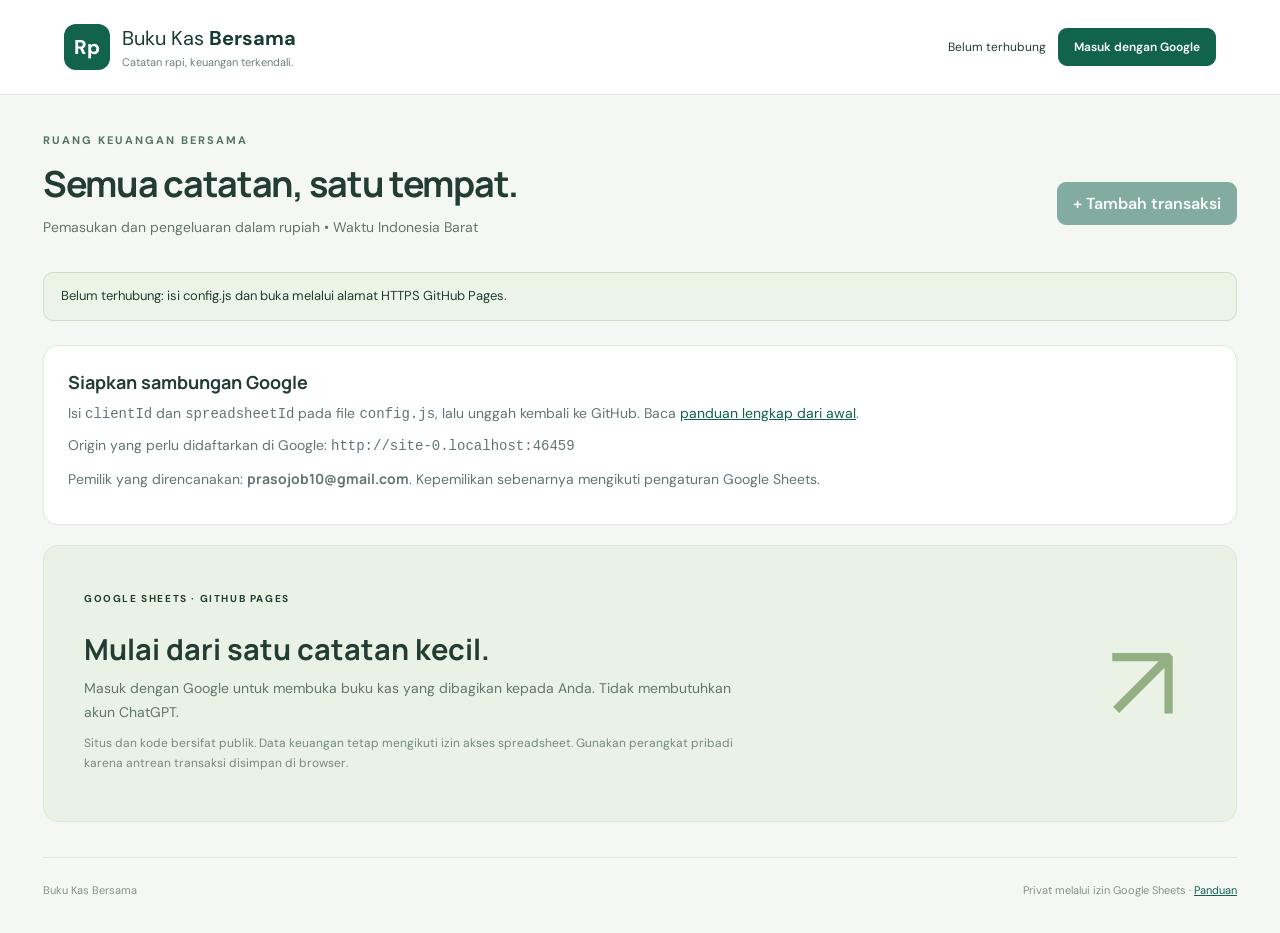
==== index.html @ 1e883a31 "Add files via upload" ====
<!doctype html>
<html lang="id"><head><meta charset="utf-8"><meta name="viewport" content="width=device-width,initial-scale=1"><meta name="theme-color" content="#12634c"><meta name="referrer" content="strict-origin-when-cross-origin"><title>Buku Kas Bersama</title><link rel="stylesheet" href="style.css"><script src="config.js" defer></script><script src="core.js" defer></script><script src="app.js" defer></script><script src="https://accounts.google.com/gsi/client" async defer></script></head>
<body><header><a class="brand" href="./"><span class="logo">Rp</span><span>Buku Kas <b>Bersama</b><small>Catatan rapi, keuangan terkendali.</small></span></a><div class="header-actions"><span id="account">Belum terhubung</span><button id="login" class="primary">Masuk dengan Google</button><button id="logout" hidden>Keluar</button></div></header>
<main><div class="eyebrow">RUANG KEUANGAN BERSAMA</div><div class="heading"><div><h1>Semua catatan, satu tempat.</h1><p>Pemasukan dan pengeluaran dalam rupiah • Waktu Indonesia Barat</p></div><button id="add" class="primary" disabled>+ Tambah transaksi</button></div>
<div id="status" class="notice" role="status" aria-live="polite">Memeriksa pengaturan…</div>
<section id="setup" class="panel" hidden><h2>Siapkan sambungan Google</h2><p>Isi <code>clientId</code> dan <code>spreadsheetId</code> pada file <code>config.js</code>, lalu unggah kembali ke GitHub. Baca <a href="PANDUAN.html">panduan lengkap dari awal</a>.</p><p>Origin yang perlu didaftarkan di Google: <code id="origin"></code></p><p>Pemilik yang direncanakan: <strong id="owner"></strong>. Kepemilikan sebenarnya mengikuti pengaturan Google Sheets.</p></section>
<section id="welcome" class="panel welcome"><div><span class="tag">GOOGLE SHEETS · GITHUB PAGES</span><h2>Mulai dari satu catatan kecil.</h2><p>Masuk dengan Google untuk membuka buku kas yang dibagikan kepada Anda. Tidak membutuhkan akun ChatGPT.</p><p class="muted">Situs dan kode bersifat publik. Data keuangan tetap mengikuti izin akses spreadsheet. Gunakan perangkat pribadi karena antrean transaksi disimpan di browser.</p></div><div class="welcome-icon" aria-hidden="true">↗</div></section>
<section id="workspace" hidden>
<div class="toolbar"><label>Bulan laporan<input id="month" type="month"></label><div class="buttons"><button id="refresh">↻ Perbarui & kirim antrean</button><a id="sheet" class="button" target="_blank" rel="noopener">Buka spreadsheet ↗</a><button id="export">Unduh CSV</button></div></div>
<div class="stats"><article class="balance"><span>Saldo akhir bulan</span><strong id="balance">Rp0</strong><small id="opening">Saldo awal Rp0</small></article><article><span>↗ Pemasukan bulan ini</span><strong id="income" class="green">Rp0</strong><small>Total semua kategori</small></article><article><span>↘ Pengeluaran bulan ini</span><strong id="expense" class="red">Rp0</strong><small>Total semua kategori</small></article></div>
<section id="queuePanel" class="panel" hidden><h2>Menunggu pengiriman <span id="queueCount"></span></h2><p>Antrean ini hanya berada di browser dan akun ini. Jangan hapus data browser sebelum terkirim. Jumlah di atas hanya menghitung transaksi yang diterima spreadsheet.</p><div id="queue"></div></section>
<section class="panel"><div class="section-head"><div><h2>Riwayat transaksi</h2><p id="count">Belum ada transaksi</p></div><div class="filters"><label class="sr-only" for="search">Cari transaksi</label><input id="search" type="search" placeholder="Cari kategori atau catatan…"><label class="sr-only" for="typeFilter">Jenis transaksi</label><select id="typeFilter"><option value="all">Semua jenis</option><option value="income">Pemasukan</option><option value="expense">Pengeluaran</option></select></div></div><div class="table-wrap"><table><thead><tr><th>Tanggal</th><th>Transaksi</th><th>Pencatat</th><th class="number">Nominal</th><th>Aksi</th></tr></thead><tbody id="rows"></tbody></table></div><div id="empty" class="empty" hidden>Belum ada transaksi untuk filter ini.<br>Tambahkan pemasukan atau pengeluaran pertama Anda.</div></section>
<details class="panel"><summary>Tentang akses, penyimpanan, dan anggota</summary><p>Untuk menambah anggota: buka spreadsheet → Bagikan → masukkan Gmail anggota → pilih Editor. Selama aplikasi berstatus Testing, tambahkan Gmail yang sama di Google Auth Platform → Audience → Test users.</p><p>Aplikasi memakai izin Google Sheets untuk membaca dan menulis spreadsheet yang dikonfigurasi. Izin OAuth Sheets mencakup spreadsheet yang dapat diakses akun Anda; aplikasi ini hanya mengirim permintaan ke ID dalam config.js. Token akses hanya disimpan di memori selama halaman terbuka.</p><p>Perubahan tersimpan sebagai riwayat pada tab “Buku Kas”. Edit dan hapus melalui web; jangan mengubah, menyortir, atau menghapus baris riwayat secara manual. Gunakan CSV dari web untuk daftar transaksi yang berlaku. Cache dan antrean disimpan pada perangkat ini per akun dan spreadsheet.</p><button id="clearLocal">Hapus salinan lokal akun ini</button> <a href="PANDUAN.html" target="_blank" rel="noopener">Panduan lengkap</a></details>
</section>
<footer><span>Buku Kas Bersama</span><span>Privat melalui izin Google Sheets · <a href="PANDUAN.html">Panduan</a></span></footer></main>
<dialog id="editor"><form id="form"><div class="section-head"><h2 id="formTitle">Tambah transaksi</h2><button type="button" id="close" aria-label="Tutup">✕</button></div><input id="editId" type="hidden"><input id="editVersion" type="hidden"><div class="form-grid"><label>Tanggal<input id="date" type="date" required></label><label>Jenis<select id="type"><option value="expense">Pengeluaran</option><option value="income">Pemasukan</option></select></label></div><label>Nominal rupiah<input id="amount" type="number" min="1" max="1000000000000" step="1" inputmode="numeric" placeholder="Contoh: 25000" required></label><label>Kategori<input id="category" list="categories" maxlength="60" required placeholder="Contoh: Makanan"><datalist id="categories"><option value="Gaji"><option value="Penjualan"><option value="Freelance"><option value="Makanan"><option value="Belanja"><option value="Transportasi"><option value="Tagihan"><option value="Kesehatan"><option value="Pendidikan"><option value="Operasional"><option value="Lainnya"></datalist></label><label>Catatan<textarea id="note" maxlength="300" rows="3" placeholder="Keterangan transaksi (opsional)"></textarea></label><p id="formError" class="red" role="alert"></p><button type="submit" class="primary wide">Simpan transaksi</button><p class="muted">Jika belum terkirim, transaksi masuk antrean lokal. Setelah koneksi pulih, tekan Perbarui & kirim antrean.</p></form></dialog>
</body></html>
---- style.css ----
@import url('https://fonts.googleapis.com/css2?family=DM+Sans:wght@400;500;600;700&family=Manrope:wght@400;500;600;700;800&display=swap');
:root{font-family:'DM Sans',sans-serif;color:#233d35;background:#f5f7f4;font-synthesis:none;--green:#12634c;--line:#dfe7df}*{box-sizing:border-box}body{margin:0}button,input,select,textarea{font:inherit}button,.button{border:1px solid #cedbd1;background:white;border-radius:9px;padding:10px 15px;color:#234c3c;font-weight:600;cursor:pointer;text-decoration:none;display:inline-block}button:hover,.button:hover{background:#edf4ec}button:disabled{cursor:not-allowed;opacity:.5}.primary{background:var(--green);border-color:var(--green);color:white}.primary:hover{background:#0c4d3a}a{color:var(--green)}header{padding:24px 5%;display:flex;justify-content:space-between;gap:20px;align-items:center;background:#fff;border-bottom:1px solid var(--line)}.brand{display:flex;align-items:center;gap:12px;text-decoration:none;color:#173d30;font-size:20px}.brand small{display:block;font-size:11px;margin-top:4px;color:#6d8077}.logo{background:#12634c;color:white;border-radius:12px;display:grid;place-items:center;width:46px;height:46px;font-size:20px;font-weight:800}.header-actions{display:flex;gap:12px;align-items:center;font-size:12px;flex-wrap:wrap}main{max-width:1250px;margin:auto;padding:38px 28px}.eyebrow{letter-spacing:2px;font-size:11px;font-weight:700;color:#557466}.heading{display:flex;align-items:center;justify-content:space-between;gap:24px;margin:12px 0 24px}h1,h2,strong{font-family:Manrope,sans-serif}h1{font-size:clamp(26px,4vw,36px);margin:0;letter-spacing:-1.3px}h2{font-size:18px;margin:0 0 8px}p{font-size:14px;line-height:1.7;margin:8px 0;color:#61776c}.notice{padding:13px 17px;border:1px solid #cddfc9;background:#ecf4e8;border-radius:10px;font-size:13px;line-height:1.6;margin-bottom:24px;overflow-wrap:anywhere}.notice.error{background:#fff0ec;border-color:#efc5b9;color:#983e2d}.panel{border:1px solid var(--line);background:white;border-radius:15px;padding:24px;margin:20px 0;box-shadow:0 2px 4px #16352103}.welcome{display:flex;align-items:center;justify-content:space-between;padding:40px;min-height:250px;background:#eaf1e5}.welcome>div:first-child{max-width:650px}.welcome h2{font-size:29px;margin-top:22px}.tag{font-size:10px;letter-spacing:1.6px;font-weight:bold}.welcome-icon{font-size:110px;color:#94af84;padding:20px}.toolbar,.buttons{display:flex;gap:10px;align-items:end;justify-content:space-between;flex-wrap:wrap}label{display:block;font-size:12px;font-weight:600;margin-bottom:12px}input,select,textarea{border:1px solid #cfdcd1;border-radius:8px;padding:11px 12px;background:white;color:#243f33;max-width:100%}label input,label select,label textarea{display:block;width:100%;margin-top:7px}input:focus,select:focus,textarea:focus,button:focus-visible{outline:2px solid #63a480;outline-offset:2px}.stats{display:grid;grid-template-columns:1.25fr 1fr 1fr;gap:18px;margin-top:18px}.stats article{background:white;border:1px solid var(--line);border-radius:15px;padding:25px}.stats span,.stats small{display:block;font-size:12px}.stats strong{display:block;font-size:clamp(22px,3vw,32px);margin:16px 0;overflow-wrap:anywhere}.stats small{opacity:.65}.stats .balance{background:#164f3e;color:white}.green{color:#1a7750}.red{color:#b74b3d}.section-head{display:flex;justify-content:space-between;align-items:center;gap:12px}.section-head p{font-size:12px}.filters{display:flex;gap:10px}.table-wrap{overflow-x:auto;margin-top:20px}table{width:100%;border-collapse:collapse;text-align:left;font-size:13px}th{color:#839589;font-size:10px;text-transform:uppercase;letter-spacing:1px;padding:14px 12px;border-bottom:1px solid var(--line)}td{padding:16px 12px;border-bottom:1px solid #edf0ea;max-width:280px;overflow-wrap:anywhere}td small{display:block;color:#8b998f;font-size:11px;margin-top:5px}.number{text-align:right;white-space:nowrap}td button{font-size:11px;padding:6px 8px;margin:2px}.empty{text-align:center;color:#839387;line-height:1.8;padding:50px 12px;font-size:14px}.muted{color:#778a7e;font-size:12px}summary{cursor:pointer;font-size:14px;font-weight:600}footer{display:flex;justify-content:space-between;gap:15px;color:#829487;font-size:11px;border-top:1px solid var(--line);padding-top:25px;margin-top:35px}dialog{border:1px solid var(--line);border-radius:16px;padding:28px;width:min(500px,calc(100% - 24px));max-height:94vh;color:#233d35}dialog::backdrop{background:#14342977;backdrop-filter:blur(3px)}.form-grid{display:grid;grid-template-columns:1fr 1fr;gap:15px}.wide{width:100%}.queue-item{display:flex;align-items:center;justify-content:space-between;gap:16px;border-top:1px solid var(--line);padding:12px 0;font-size:13px}.queue-item small{display:block;margin-top:5px;color:#916044}.sr-only{position:absolute;width:1px;height:1px;overflow:hidden;clip:rect(0,0,0,0)}[hidden]{display:none!important}code{overflow-wrap:anywhere}@media(max-width:700px){header{align-items:start;padding:18px;flex-direction:column}.header-actions{width:100%;justify-content:space-between}main{padding:26px 16px}.heading{align-items:start;flex-direction:column}.stats{grid-template-columns:1fr;gap:10px}.stats article{padding:20px}.stats strong{margin:10px 0}.section-head{align-items:start;flex-direction:column}.filters{width:100%;flex-wrap:wrap}.filters input{flex:1;min-width:160px}.panel{padding:18px}.welcome{padding:25px}.welcome-icon{display:none}.buttons{justify-content:start}.buttons button,.buttons a{font-size:12px}footer{flex-direction:column}td,th{padding-left:8px;padding-right:8px}.queue-item{align-items:start;flex-direction:column}}

@media(max-width:700px){.table-wrap{overflow:visible}table,tbody{display:block}thead{display:none}tbody tr{display:grid;grid-template-columns:minmax(0,1fr) auto;border-bottom:1px solid var(--line);padding:15px 0}td{display:block;border:0;max-width:none;padding:5px 0}td:first-child{grid-column:1;font-size:11px;white-space:nowrap;color:#7d8b80}td:nth-child(2){grid-column:1 / -1;grid-row:2;font-size:15px}td:nth-child(2) small{font-size:12px}td:nth-child(3){grid-column:1 / -1;grid-row:3;font-size:11px;color:#7d8b80}td:nth-child(4){grid-column:2;grid-row:1;font-weight:700}td:nth-child(5){grid-column:1 / -1;grid-row:4}td button{padding:9px 15px;margin:5px 8px 0 0}}
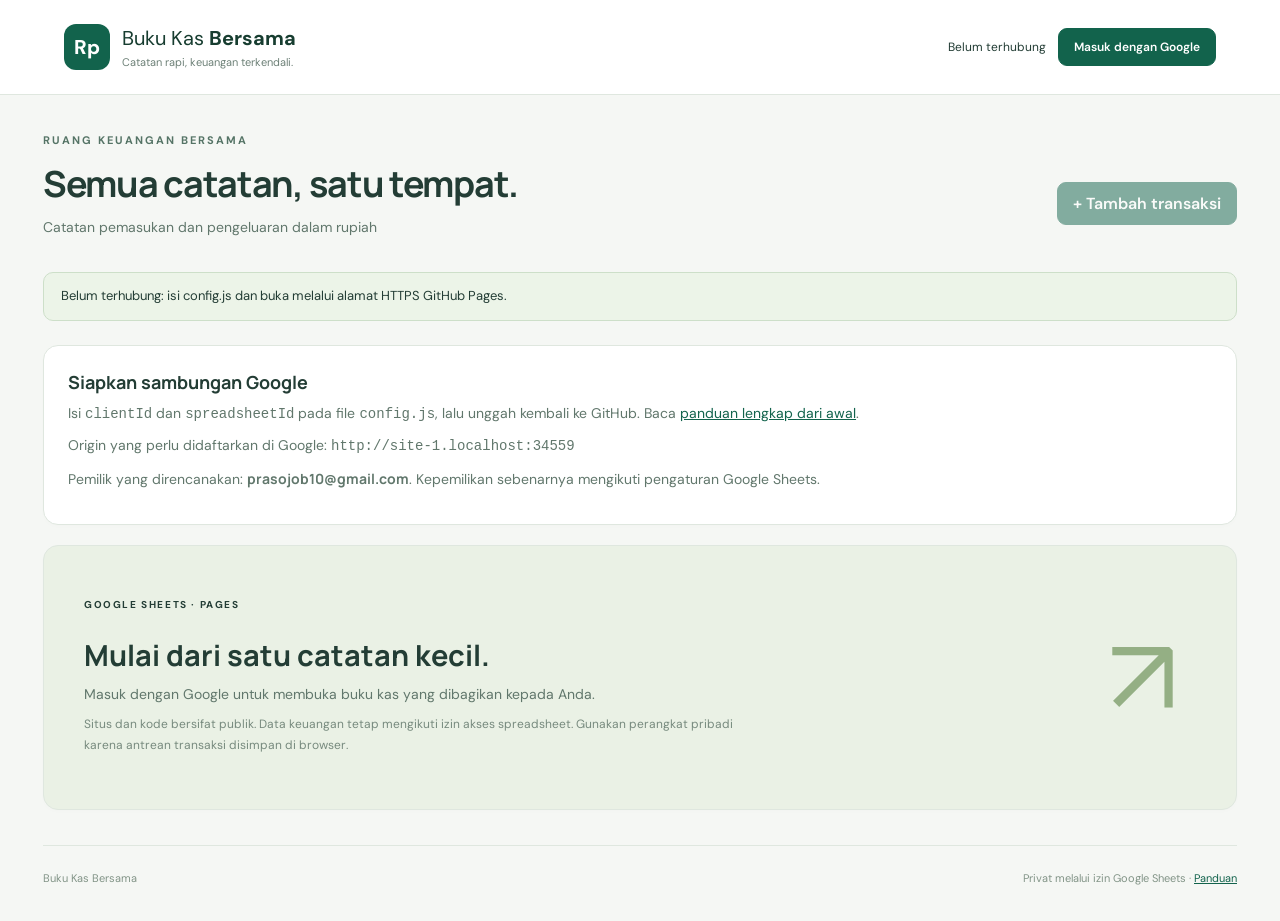
==== commit f60fbe99: "Update index.html" ====
--- a/index.html
+++ b/index.html
@@ -1,10 +1,10 @@
 <!doctype html>
 <html lang="id"><head><meta charset="utf-8"><meta name="viewport" content="width=device-width,initial-scale=1"><meta name="theme-color" content="#12634c"><meta name="referrer" content="strict-origin-when-cross-origin"><title>Buku Kas Bersama</title><link rel="stylesheet" href="style.css"><script src="config.js" defer></script><script src="core.js" defer></script><script src="app.js" defer></script><script src="https://accounts.google.com/gsi/client" async defer></script></head>
 <body><header><a class="brand" href="./"><span class="logo">Rp</span><span>Buku Kas <b>Bersama</b><small>Catatan rapi, keuangan terkendali.</small></span></a><div class="header-actions"><span id="account">Belum terhubung</span><button id="login" class="primary">Masuk dengan Google</button><button id="logout" hidden>Keluar</button></div></header>
-<main><div class="eyebrow">RUANG KEUANGAN BERSAMA</div><div class="heading"><div><h1>Semua catatan, satu tempat.</h1><p>Pemasukan dan pengeluaran dalam rupiah • Waktu Indonesia Barat</p></div><button id="add" class="primary" disabled>+ Tambah transaksi</button></div>
+<main><div class="eyebrow">RUANG KEUANGAN BERSAMA</div><div class="heading"><div><h1>Semua catatan, satu tempat.</h1><p>Catatan pemasukan dan pengeluaran dalam rupiah</p></div><button id="add" class="primary" disabled>+ Tambah transaksi</button></div>
 <div id="status" class="notice" role="status" aria-live="polite">Memeriksa pengaturan…</div>
 <section id="setup" class="panel" hidden><h2>Siapkan sambungan Google</h2><p>Isi <code>clientId</code> dan <code>spreadsheetId</code> pada file <code>config.js</code>, lalu unggah kembali ke GitHub. Baca <a href="PANDUAN.html">panduan lengkap dari awal</a>.</p><p>Origin yang perlu didaftarkan di Google: <code id="origin"></code></p><p>Pemilik yang direncanakan: <strong id="owner"></strong>. Kepemilikan sebenarnya mengikuti pengaturan Google Sheets.</p></section>
-<section id="welcome" class="panel welcome"><div><span class="tag">GOOGLE SHEETS · GITHUB PAGES</span><h2>Mulai dari satu catatan kecil.</h2><p>Masuk dengan Google untuk membuka buku kas yang dibagikan kepada Anda. Tidak membutuhkan akun ChatGPT.</p><p class="muted">Situs dan kode bersifat publik. Data keuangan tetap mengikuti izin akses spreadsheet. Gunakan perangkat pribadi karena antrean transaksi disimpan di browser.</p></div><div class="welcome-icon" aria-hidden="true">↗</div></section>
+<section id="welcome" class="panel welcome"><div><span class="tag">GOOGLE SHEETS · PAGES</span><h2>Mulai dari satu catatan kecil.</h2><p>Masuk dengan Google untuk membuka buku kas yang dibagikan kepada Anda.</p><p class="muted">Situs dan kode bersifat publik. Data keuangan tetap mengikuti izin akses spreadsheet. Gunakan perangkat pribadi karena antrean transaksi disimpan di browser.</p></div><div class="welcome-icon" aria-hidden="true">↗</div></section>
 <section id="workspace" hidden>
 <div class="toolbar"><label>Bulan laporan<input id="month" type="month"></label><div class="buttons"><button id="refresh">↻ Perbarui & kirim antrean</button><a id="sheet" class="button" target="_blank" rel="noopener">Buka spreadsheet ↗</a><button id="export">Unduh CSV</button></div></div>
 <div class="stats"><article class="balance"><span>Saldo akhir bulan</span><strong id="balance">Rp0</strong><small id="opening">Saldo awal Rp0</small></article><article><span>↗ Pemasukan bulan ini</span><strong id="income" class="green">Rp0</strong><small>Total semua kategori</small></article><article><span>↘ Pengeluaran bulan ini</span><strong id="expense" class="red">Rp0</strong><small>Total semua kategori</small></article></div>
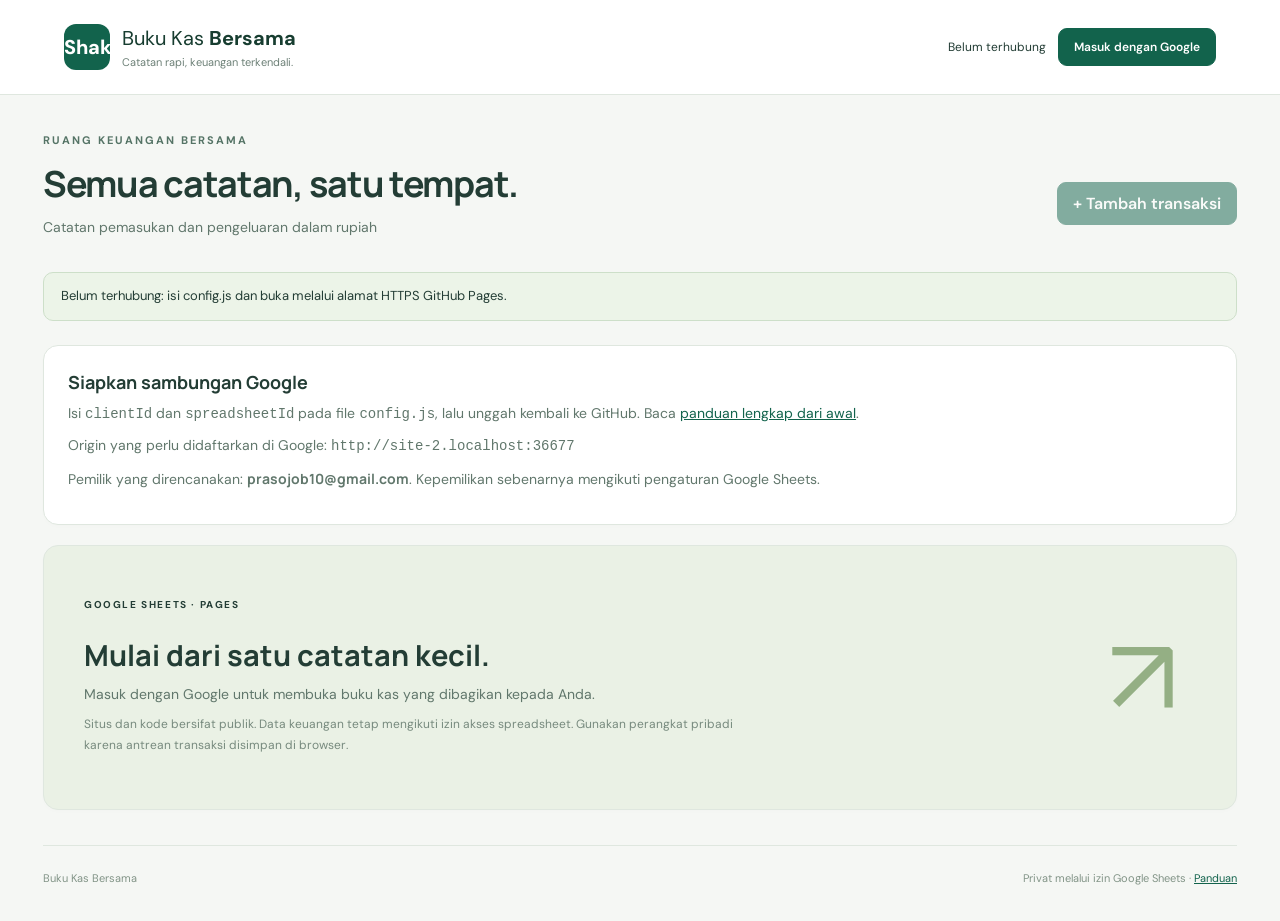
==== commit 30b2f3fd: "Update index.html" ====
--- a/index.html
+++ b/index.html
@@ -1,6 +1,6 @@
 <!doctype html>
 <html lang="id"><head><meta charset="utf-8"><meta name="viewport" content="width=device-width,initial-scale=1"><meta name="theme-color" content="#12634c"><meta name="referrer" content="strict-origin-when-cross-origin"><title>Buku Kas Bersama</title><link rel="stylesheet" href="style.css"><script src="config.js" defer></script><script src="core.js" defer></script><script src="app.js" defer></script><script src="https://accounts.google.com/gsi/client" async defer></script></head>
-<body><header><a class="brand" href="./"><span class="logo">Rp</span><span>Buku Kas <b>Bersama</b><small>Catatan rapi, keuangan terkendali.</small></span></a><div class="header-actions"><span id="account">Belum terhubung</span><button id="login" class="primary">Masuk dengan Google</button><button id="logout" hidden>Keluar</button></div></header>
+<body><header><a class="brand" href="./"><span class="logo">Shaka</span><span>Buku Kas <b>Bersama</b><small>Catatan rapi, keuangan terkendali.</small></span></a><div class="header-actions"><span id="account">Belum terhubung</span><button id="login" class="primary">Masuk dengan Google</button><button id="logout" hidden>Keluar</button></div></header>
 <main><div class="eyebrow">RUANG KEUANGAN BERSAMA</div><div class="heading"><div><h1>Semua catatan, satu tempat.</h1><p>Catatan pemasukan dan pengeluaran dalam rupiah</p></div><button id="add" class="primary" disabled>+ Tambah transaksi</button></div>
 <div id="status" class="notice" role="status" aria-live="polite">Memeriksa pengaturan…</div>
 <section id="setup" class="panel" hidden><h2>Siapkan sambungan Google</h2><p>Isi <code>clientId</code> dan <code>spreadsheetId</code> pada file <code>config.js</code>, lalu unggah kembali ke GitHub. Baca <a href="PANDUAN.html">panduan lengkap dari awal</a>.</p><p>Origin yang perlu didaftarkan di Google: <code id="origin"></code></p><p>Pemilik yang direncanakan: <strong id="owner"></strong>. Kepemilikan sebenarnya mengikuti pengaturan Google Sheets.</p></section>
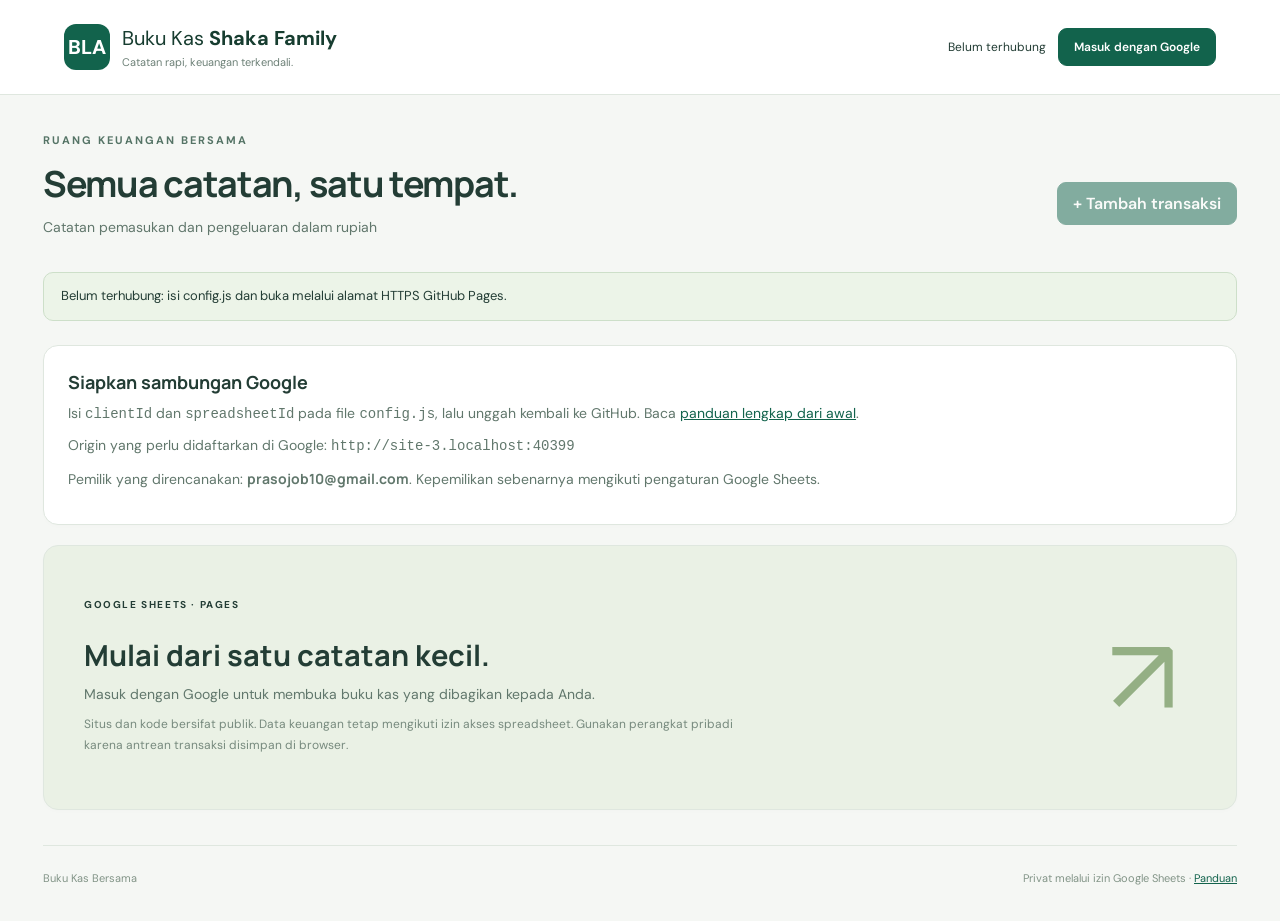
==== commit 099e3f7d: "Update index.html" ====
--- a/index.html
+++ b/index.html
@@ -1,6 +1,6 @@
 <!doctype html>
 <html lang="id"><head><meta charset="utf-8"><meta name="viewport" content="width=device-width,initial-scale=1"><meta name="theme-color" content="#12634c"><meta name="referrer" content="strict-origin-when-cross-origin"><title>Buku Kas Bersama</title><link rel="stylesheet" href="style.css"><script src="config.js" defer></script><script src="core.js" defer></script><script src="app.js" defer></script><script src="https://accounts.google.com/gsi/client" async defer></script></head>
-<body><header><a class="brand" href="./"><span class="logo">Shaka</span><span>Buku Kas <b>Bersama</b><small>Catatan rapi, keuangan terkendali.</small></span></a><div class="header-actions"><span id="account">Belum terhubung</span><button id="login" class="primary">Masuk dengan Google</button><button id="logout" hidden>Keluar</button></div></header>
+<body><header><a class="brand" href="./"><span class="logo">BLA</span><span>Buku Kas <b>Shaka Family</b><small>Catatan rapi, keuangan terkendali.</small></span></a><div class="header-actions"><span id="account">Belum terhubung</span><button id="login" class="primary">Masuk dengan Google</button><button id="logout" hidden>Keluar</button></div></header>
 <main><div class="eyebrow">RUANG KEUANGAN BERSAMA</div><div class="heading"><div><h1>Semua catatan, satu tempat.</h1><p>Catatan pemasukan dan pengeluaran dalam rupiah</p></div><button id="add" class="primary" disabled>+ Tambah transaksi</button></div>
 <div id="status" class="notice" role="status" aria-live="polite">Memeriksa pengaturan…</div>
 <section id="setup" class="panel" hidden><h2>Siapkan sambungan Google</h2><p>Isi <code>clientId</code> dan <code>spreadsheetId</code> pada file <code>config.js</code>, lalu unggah kembali ke GitHub. Baca <a href="PANDUAN.html">panduan lengkap dari awal</a>.</p><p>Origin yang perlu didaftarkan di Google: <code id="origin"></code></p><p>Pemilik yang direncanakan: <strong id="owner"></strong>. Kepemilikan sebenarnya mengikuti pengaturan Google Sheets.</p></section>
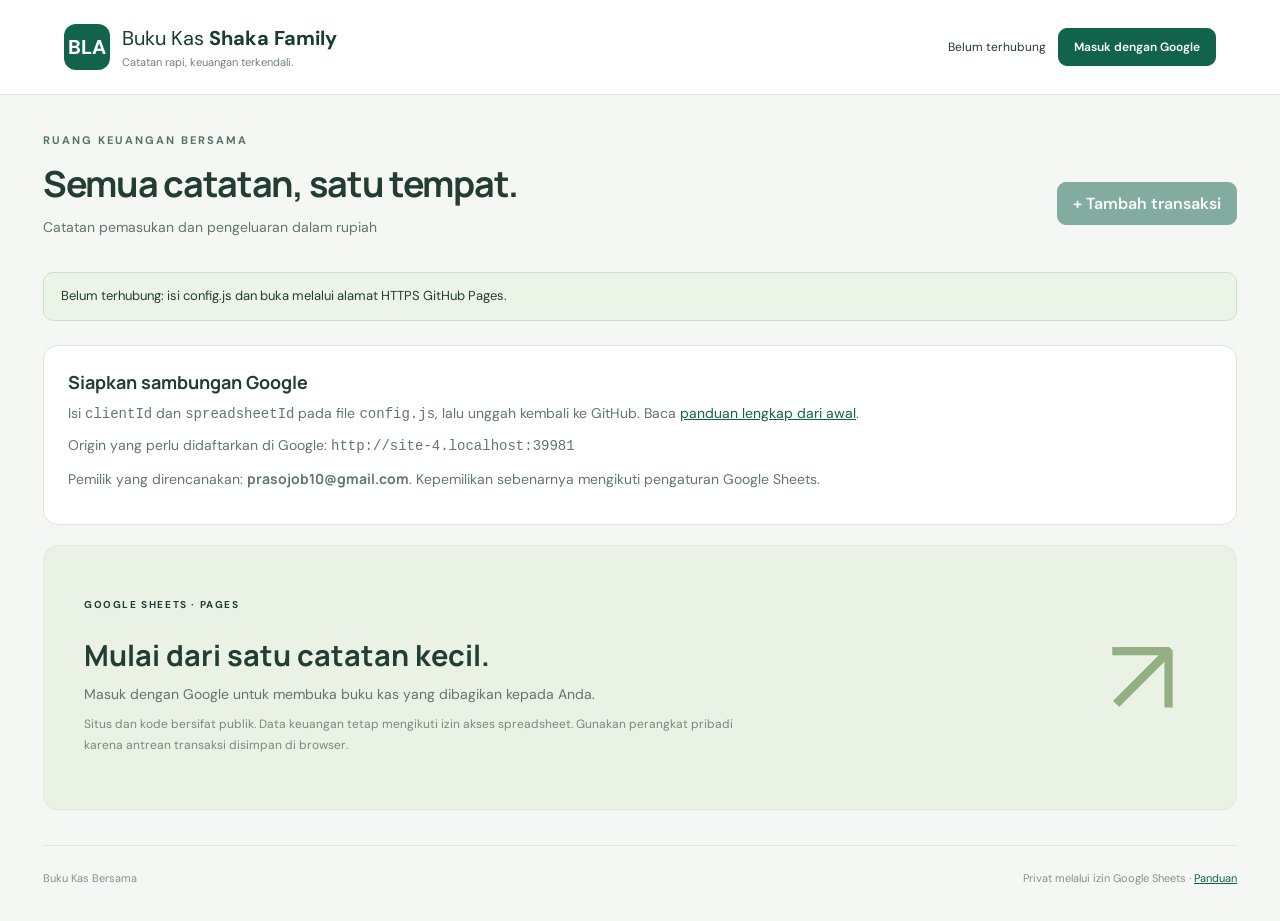
==== commit f5c9f27c: "Update index.html" ====
--- a/index.html
+++ b/index.html
@@ -1,5 +1,5 @@
 <!doctype html>
-<html lang="id"><head><meta charset="utf-8"><meta name="viewport" content="width=device-width,initial-scale=1"><meta name="theme-color" content="#12634c"><meta name="referrer" content="strict-origin-when-cross-origin"><title>Buku Kas Bersama</title><link rel="stylesheet" href="style.css"><script src="config.js" defer></script><script src="core.js" defer></script><script src="app.js" defer></script><script src="https://accounts.google.com/gsi/client" async defer></script></head>
+<html lang="id"><head><meta charset="utf-8"><meta name="viewport" content="width=device-width,initial-scale=1"><meta name="theme-color" content="#12634c"><meta name="referrer" content="strict-origin-when-cross-origin"><title>Arshaka</title><link rel="stylesheet" href="style.css"><script src="config.js" defer></script><script src="core.js" defer></script><script src="app.js" defer></script><script src="https://accounts.google.com/gsi/client" async defer></script></head>
 <body><header><a class="brand" href="./"><span class="logo">BLA</span><span>Buku Kas <b>Shaka Family</b><small>Catatan rapi, keuangan terkendali.</small></span></a><div class="header-actions"><span id="account">Belum terhubung</span><button id="login" class="primary">Masuk dengan Google</button><button id="logout" hidden>Keluar</button></div></header>
 <main><div class="eyebrow">RUANG KEUANGAN BERSAMA</div><div class="heading"><div><h1>Semua catatan, satu tempat.</h1><p>Catatan pemasukan dan pengeluaran dalam rupiah</p></div><button id="add" class="primary" disabled>+ Tambah transaksi</button></div>
 <div id="status" class="notice" role="status" aria-live="polite">Memeriksa pengaturan…</div>
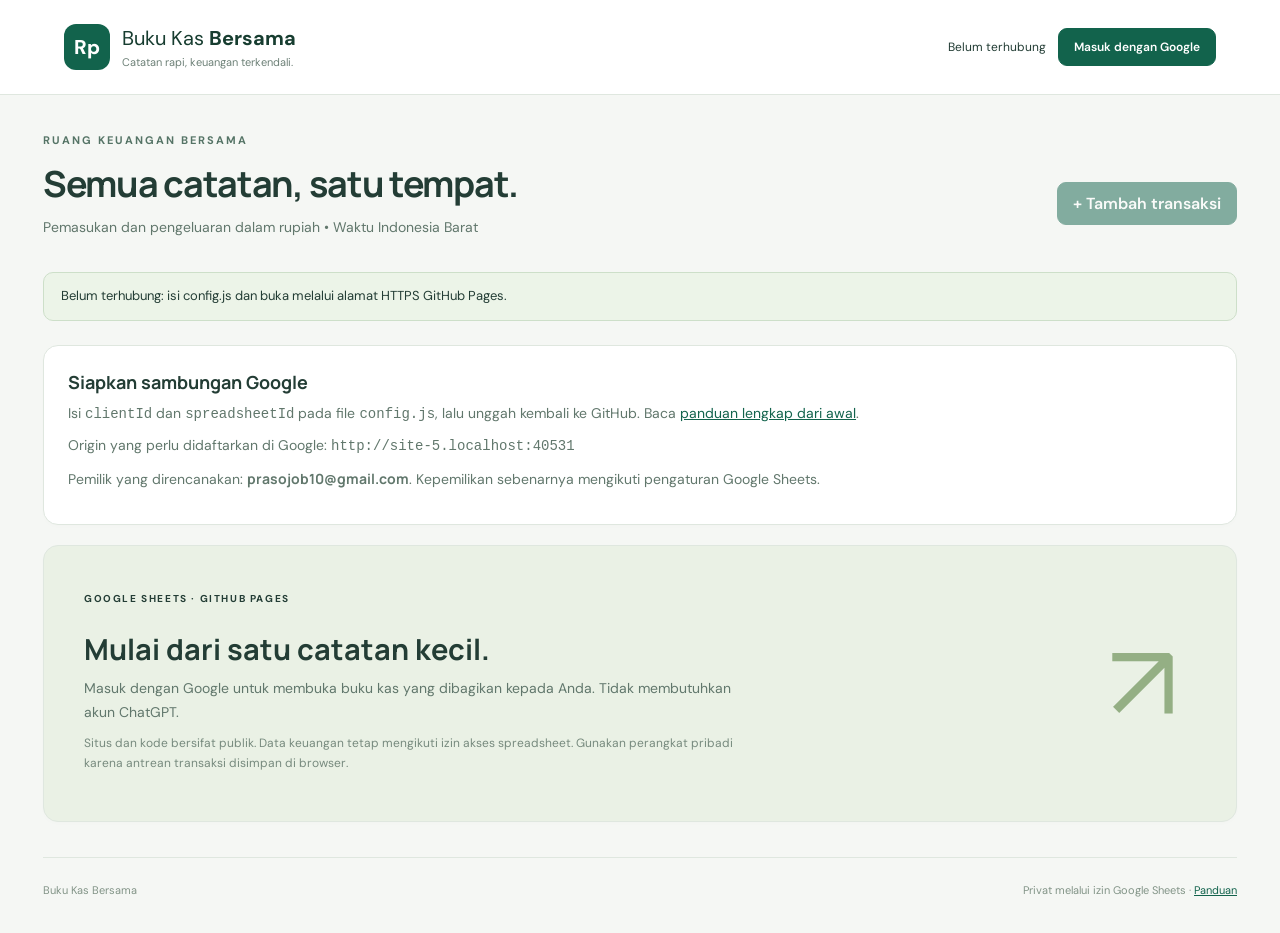
==== commit 51b4529b: "Add files via upload" ====
--- a/index.html
+++ b/index.html
@@ -1,17 +1,18 @@
 <!doctype html>
-<html lang="id"><head><meta charset="utf-8"><meta name="viewport" content="width=device-width,initial-scale=1"><meta name="theme-color" content="#12634c"><meta name="referrer" content="strict-origin-when-cross-origin"><title>Arshaka</title><link rel="stylesheet" href="style.css"><script src="config.js" defer></script><script src="core.js" defer></script><script src="app.js" defer></script><script src="https://accounts.google.com/gsi/client" async defer></script></head>
-<body><header><a class="brand" href="./"><span class="logo">BLA</span><span>Buku Kas <b>Shaka Family</b><small>Catatan rapi, keuangan terkendali.</small></span></a><div class="header-actions"><span id="account">Belum terhubung</span><button id="login" class="primary">Masuk dengan Google</button><button id="logout" hidden>Keluar</button></div></header>
-<main><div class="eyebrow">RUANG KEUANGAN BERSAMA</div><div class="heading"><div><h1>Semua catatan, satu tempat.</h1><p>Catatan pemasukan dan pengeluaran dalam rupiah</p></div><button id="add" class="primary" disabled>+ Tambah transaksi</button></div>
+<html lang="id"><head><meta charset="utf-8"><meta name="viewport" content="width=device-width,initial-scale=1"><meta name="theme-color" content="#12634c"><meta name="referrer" content="strict-origin-when-cross-origin"><title>Buku Kas Bersama</title><link rel="stylesheet" href="style.css"><script src="config.js" defer></script><script src="core.js" defer></script><script src="sheets.js" defer></script><script src="app.js" defer></script><script src="https://accounts.google.com/gsi/client" async defer></script></head>
+<body><header><a class="brand" href="./"><span class="logo">Rp</span><span>Buku Kas <b>Bersama</b><small>Catatan rapi, keuangan terkendali.</small></span></a><div class="header-actions"><span id="account">Belum terhubung</span><button id="login" class="primary">Masuk dengan Google</button><button id="logout" hidden>Keluar</button></div></header>
+<main><div class="eyebrow">RUANG KEUANGAN BERSAMA</div><div class="heading"><div><h1>Semua catatan, satu tempat.</h1><p>Pemasukan dan pengeluaran dalam rupiah • Waktu Indonesia Barat</p></div><button id="add" class="primary" disabled>+ Tambah transaksi</button></div>
 <div id="status" class="notice" role="status" aria-live="polite">Memeriksa pengaturan…</div>
 <section id="setup" class="panel" hidden><h2>Siapkan sambungan Google</h2><p>Isi <code>clientId</code> dan <code>spreadsheetId</code> pada file <code>config.js</code>, lalu unggah kembali ke GitHub. Baca <a href="PANDUAN.html">panduan lengkap dari awal</a>.</p><p>Origin yang perlu didaftarkan di Google: <code id="origin"></code></p><p>Pemilik yang direncanakan: <strong id="owner"></strong>. Kepemilikan sebenarnya mengikuti pengaturan Google Sheets.</p></section>
-<section id="welcome" class="panel welcome"><div><span class="tag">GOOGLE SHEETS · PAGES</span><h2>Mulai dari satu catatan kecil.</h2><p>Masuk dengan Google untuk membuka buku kas yang dibagikan kepada Anda.</p><p class="muted">Situs dan kode bersifat publik. Data keuangan tetap mengikuti izin akses spreadsheet. Gunakan perangkat pribadi karena antrean transaksi disimpan di browser.</p></div><div class="welcome-icon" aria-hidden="true">↗</div></section>
+<section id="welcome" class="panel welcome"><div><span class="tag">GOOGLE SHEETS · GITHUB PAGES</span><h2>Mulai dari satu catatan kecil.</h2><p>Masuk dengan Google untuk membuka buku kas yang dibagikan kepada Anda. Tidak membutuhkan akun ChatGPT.</p><p class="muted">Situs dan kode bersifat publik. Data keuangan tetap mengikuti izin akses spreadsheet. Gunakan perangkat pribadi karena antrean transaksi disimpan di browser.</p></div><div class="welcome-icon" aria-hidden="true">↗</div></section>
 <section id="workspace" hidden>
+<button id="upgrade" class="primary" hidden>Perbarui struktur spreadsheet</button><div class="period-bar"><p id="periodLabel"></p><button id="resetWeb" class="danger" hidden>Reset web ke Rp0</button></div>
 <div class="toolbar"><label>Bulan laporan<input id="month" type="month"></label><div class="buttons"><button id="refresh">↻ Perbarui & kirim antrean</button><a id="sheet" class="button" target="_blank" rel="noopener">Buka spreadsheet ↗</a><button id="export">Unduh CSV</button></div></div>
 <div class="stats"><article class="balance"><span>Saldo akhir bulan</span><strong id="balance">Rp0</strong><small id="opening">Saldo awal Rp0</small></article><article><span>↗ Pemasukan bulan ini</span><strong id="income" class="green">Rp0</strong><small>Total semua kategori</small></article><article><span>↘ Pengeluaran bulan ini</span><strong id="expense" class="red">Rp0</strong><small>Total semua kategori</small></article></div>
 <section id="queuePanel" class="panel" hidden><h2>Menunggu pengiriman <span id="queueCount"></span></h2><p>Antrean ini hanya berada di browser dan akun ini. Jangan hapus data browser sebelum terkirim. Jumlah di atas hanya menghitung transaksi yang diterima spreadsheet.</p><div id="queue"></div></section>
-<section class="panel"><div class="section-head"><div><h2>Riwayat transaksi</h2><p id="count">Belum ada transaksi</p></div><div class="filters"><label class="sr-only" for="search">Cari transaksi</label><input id="search" type="search" placeholder="Cari kategori atau catatan…"><label class="sr-only" for="typeFilter">Jenis transaksi</label><select id="typeFilter"><option value="all">Semua jenis</option><option value="income">Pemasukan</option><option value="expense">Pengeluaran</option></select></div></div><div class="table-wrap"><table><thead><tr><th>Tanggal</th><th>Transaksi</th><th>Pencatat</th><th class="number">Nominal</th><th>Aksi</th></tr></thead><tbody id="rows"></tbody></table></div><div id="empty" class="empty" hidden>Belum ada transaksi untuk filter ini.<br>Tambahkan pemasukan atau pengeluaran pertama Anda.</div></section>
-<details class="panel"><summary>Tentang akses, penyimpanan, dan anggota</summary><p>Untuk menambah anggota: buka spreadsheet → Bagikan → masukkan Gmail anggota → pilih Editor. Selama aplikasi berstatus Testing, tambahkan Gmail yang sama di Google Auth Platform → Audience → Test users.</p><p>Aplikasi memakai izin Google Sheets untuk membaca dan menulis spreadsheet yang dikonfigurasi. Izin OAuth Sheets mencakup spreadsheet yang dapat diakses akun Anda; aplikasi ini hanya mengirim permintaan ke ID dalam config.js. Token akses hanya disimpan di memori selama halaman terbuka.</p><p>Perubahan tersimpan sebagai riwayat pada tab “Buku Kas”. Edit dan hapus melalui web; jangan mengubah, menyortir, atau menghapus baris riwayat secara manual. Gunakan CSV dari web untuk daftar transaksi yang berlaku. Cache dan antrean disimpan pada perangkat ini per akun dan spreadsheet.</p><button id="clearLocal">Hapus salinan lokal akun ini</button> <a href="PANDUAN.html" target="_blank" rel="noopener">Panduan lengkap</a></details>
+<section class="panel"><div class="section-head"><div><h2>Riwayat transaksi</h2><p id="count">Belum ada transaksi</p></div><div class="filters"><label class="sr-only" for="search">Cari transaksi</label><input id="search" type="search" placeholder="Cari kategori atau catatan…"><label class="sr-only" for="typeFilter">Jenis transaksi</label><select id="typeFilter"><option value="all">Semua jenis</option><option value="income">Pemasukan</option><option value="expense">Pengeluaran</option></select></div></div><div class="table-wrap"><table><thead><tr><th>Tanggal</th><th>Transaksi</th><th>Pencatat</th><th class="number">Nominal</th><th>Aksi</th></tr></thead><tbody id="rows"></tbody></table></div><div id="empty" class="empty" hidden>Belum ada transaksi periode aktif untuk filter ini.<br>Tambahkan pemasukan atau pengeluaran pertama Anda.</div></section>
+<details class="panel"><summary>Tentang akses, penyimpanan, dan anggota</summary><p>Untuk menambah anggota: buka spreadsheet → Bagikan → masukkan Gmail anggota → pilih Editor. Selama aplikasi berstatus Testing, tambahkan Gmail yang sama di Google Auth Platform → Audience → Test users.</p><p>Aplikasi memakai izin Google Sheets untuk membaca dan menulis spreadsheet yang dikonfigurasi. Izin OAuth Sheets mencakup spreadsheet yang dapat diakses akun Anda; aplikasi ini hanya mengirim permintaan ke ID dalam config.js. Token akses hanya disimpan di memori selama halaman terbuka.</p><p>Tab “Buku Kas” berisi transaksi yang belum dihapus, termasuk periode lama yang diarsipkan setelah reset. Hapus lewat web juga menghapus baris transaksi dari tabel ini setelah sinkronisasi berhasil. Reset web hanya memulai periode baru untuk semua anggota; arsip di spreadsheet tetap ada. Riwayat teknis dan cadangan berada pada tab tersembunyi terpisah. Jangan mengedit tabel/riwayat secara manual; gunakan web untuk perubahan. Cache dan antrean disimpan pada perangkat ini per akun dan spreadsheet.</p><button id="clearLocal">Hapus salinan lokal akun ini</button> <a href="PANDUAN.html" target="_blank" rel="noopener">Panduan lengkap</a></details>
 </section>
 <footer><span>Buku Kas Bersama</span><span>Privat melalui izin Google Sheets · <a href="PANDUAN.html">Panduan</a></span></footer></main>
-<dialog id="editor"><form id="form"><div class="section-head"><h2 id="formTitle">Tambah transaksi</h2><button type="button" id="close" aria-label="Tutup">✕</button></div><input id="editId" type="hidden"><input id="editVersion" type="hidden"><div class="form-grid"><label>Tanggal<input id="date" type="date" required></label><label>Jenis<select id="type"><option value="expense">Pengeluaran</option><option value="income">Pemasukan</option></select></label></div><label>Nominal rupiah<input id="amount" type="number" min="1" max="1000000000000" step="1" inputmode="numeric" placeholder="Contoh: 25000" required></label><label>Kategori<input id="category" list="categories" maxlength="60" required placeholder="Contoh: Makanan"><datalist id="categories"><option value="Gaji"><option value="Penjualan"><option value="Freelance"><option value="Makanan"><option value="Belanja"><option value="Transportasi"><option value="Tagihan"><option value="Kesehatan"><option value="Pendidikan"><option value="Operasional"><option value="Lainnya"></datalist></label><label>Catatan<textarea id="note" maxlength="300" rows="3" placeholder="Keterangan transaksi (opsional)"></textarea></label><p id="formError" class="red" role="alert"></p><button type="submit" class="primary wide">Simpan transaksi</button><p class="muted">Jika belum terkirim, transaksi masuk antrean lokal. Setelah koneksi pulih, tekan Perbarui & kirim antrean.</p></form></dialog>
+<dialog id="editor"><form id="form"><div class="section-head"><h2 id="formTitle">Tambah transaksi</h2><button type="button" id="close" aria-label="Tutup">✕</button></div><input id="editId" type="hidden"><input id="editVersion" type="hidden"><input id="editPeriod" type="hidden"><div class="form-grid"><label>Tanggal<input id="date" type="date" required></label><label>Jenis<select id="type"><option value="expense">Pengeluaran</option><option value="income">Pemasukan</option></select></label></div><label>Nominal rupiah<input id="amount" type="number" min="1" max="1000000000000" step="1" inputmode="numeric" placeholder="Contoh: 25000" required></label><label>Kategori<input id="category" list="categories" maxlength="60" required placeholder="Contoh: Makanan"><datalist id="categories"><option value="Gaji"><option value="Penjualan"><option value="Freelance"><option value="Makanan"><option value="Belanja"><option value="Transportasi"><option value="Tagihan"><option value="Kesehatan"><option value="Pendidikan"><option value="Operasional"><option value="Lainnya"></datalist></label><label>Catatan<textarea id="note" maxlength="300" rows="3" placeholder="Keterangan transaksi (opsional)"></textarea></label><p id="formError" class="red" role="alert"></p><button type="submit" class="primary wide">Simpan transaksi</button><p class="muted">Jika belum terkirim, transaksi masuk antrean lokal. Setelah koneksi pulih, tekan Perbarui & kirim antrean.</p></form></dialog>
 </body></html>
--- a/style.css
+++ b/style.css
@@ -2,3 +2,5 @@
 :root{font-family:'DM Sans',sans-serif;color:#233d35;background:#f5f7f4;font-synthesis:none;--green:#12634c;--line:#dfe7df}*{box-sizing:border-box}body{margin:0}button,input,select,textarea{font:inherit}button,.button{border:1px solid #cedbd1;background:white;border-radius:9px;padding:10px 15px;color:#234c3c;font-weight:600;cursor:pointer;text-decoration:none;display:inline-block}button:hover,.button:hover{background:#edf4ec}button:disabled{cursor:not-allowed;opacity:.5}.primary{background:var(--green);border-color:var(--green);color:white}.primary:hover{background:#0c4d3a}a{color:var(--green)}header{padding:24px 5%;display:flex;justify-content:space-between;gap:20px;align-items:center;background:#fff;border-bottom:1px solid var(--line)}.brand{display:flex;align-items:center;gap:12px;text-decoration:none;color:#173d30;font-size:20px}.brand small{display:block;font-size:11px;margin-top:4px;color:#6d8077}.logo{background:#12634c;color:white;border-radius:12px;display:grid;place-items:center;width:46px;height:46px;font-size:20px;font-weight:800}.header-actions{display:flex;gap:12px;align-items:center;font-size:12px;flex-wrap:wrap}main{max-width:1250px;margin:auto;padding:38px 28px}.eyebrow{letter-spacing:2px;font-size:11px;font-weight:700;color:#557466}.heading{display:flex;align-items:center;justify-content:space-between;gap:24px;margin:12px 0 24px}h1,h2,strong{font-family:Manrope,sans-serif}h1{font-size:clamp(26px,4vw,36px);margin:0;letter-spacing:-1.3px}h2{font-size:18px;margin:0 0 8px}p{font-size:14px;line-height:1.7;margin:8px 0;color:#61776c}.notice{padding:13px 17px;border:1px solid #cddfc9;background:#ecf4e8;border-radius:10px;font-size:13px;line-height:1.6;margin-bottom:24px;overflow-wrap:anywhere}.notice.error{background:#fff0ec;border-color:#efc5b9;color:#983e2d}.panel{border:1px solid var(--line);background:white;border-radius:15px;padding:24px;margin:20px 0;box-shadow:0 2px 4px #16352103}.welcome{display:flex;align-items:center;justify-content:space-between;padding:40px;min-height:250px;background:#eaf1e5}.welcome>div:first-child{max-width:650px}.welcome h2{font-size:29px;margin-top:22px}.tag{font-size:10px;letter-spacing:1.6px;font-weight:bold}.welcome-icon{font-size:110px;color:#94af84;padding:20px}.toolbar,.buttons{display:flex;gap:10px;align-items:end;justify-content:space-between;flex-wrap:wrap}label{display:block;font-size:12px;font-weight:600;margin-bottom:12px}input,select,textarea{border:1px solid #cfdcd1;border-radius:8px;padding:11px 12px;background:white;color:#243f33;max-width:100%}label input,label select,label textarea{display:block;width:100%;margin-top:7px}input:focus,select:focus,textarea:focus,button:focus-visible{outline:2px solid #63a480;outline-offset:2px}.stats{display:grid;grid-template-columns:1.25fr 1fr 1fr;gap:18px;margin-top:18px}.stats article{background:white;border:1px solid var(--line);border-radius:15px;padding:25px}.stats span,.stats small{display:block;font-size:12px}.stats strong{display:block;font-size:clamp(22px,3vw,32px);margin:16px 0;overflow-wrap:anywhere}.stats small{opacity:.65}.stats .balance{background:#164f3e;color:white}.green{color:#1a7750}.red{color:#b74b3d}.section-head{display:flex;justify-content:space-between;align-items:center;gap:12px}.section-head p{font-size:12px}.filters{display:flex;gap:10px}.table-wrap{overflow-x:auto;margin-top:20px}table{width:100%;border-collapse:collapse;text-align:left;font-size:13px}th{color:#839589;font-size:10px;text-transform:uppercase;letter-spacing:1px;padding:14px 12px;border-bottom:1px solid var(--line)}td{padding:16px 12px;border-bottom:1px solid #edf0ea;max-width:280px;overflow-wrap:anywhere}td small{display:block;color:#8b998f;font-size:11px;margin-top:5px}.number{text-align:right;white-space:nowrap}td button{font-size:11px;padding:6px 8px;margin:2px}.empty{text-align:center;color:#839387;line-height:1.8;padding:50px 12px;font-size:14px}.muted{color:#778a7e;font-size:12px}summary{cursor:pointer;font-size:14px;font-weight:600}footer{display:flex;justify-content:space-between;gap:15px;color:#829487;font-size:11px;border-top:1px solid var(--line);padding-top:25px;margin-top:35px}dialog{border:1px solid var(--line);border-radius:16px;padding:28px;width:min(500px,calc(100% - 24px));max-height:94vh;color:#233d35}dialog::backdrop{background:#14342977;backdrop-filter:blur(3px)}.form-grid{display:grid;grid-template-columns:1fr 1fr;gap:15px}.wide{width:100%}.queue-item{display:flex;align-items:center;justify-content:space-between;gap:16px;border-top:1px solid var(--line);padding:12px 0;font-size:13px}.queue-item small{display:block;margin-top:5px;color:#916044}.sr-only{position:absolute;width:1px;height:1px;overflow:hidden;clip:rect(0,0,0,0)}[hidden]{display:none!important}code{overflow-wrap:anywhere}@media(max-width:700px){header{align-items:start;padding:18px;flex-direction:column}.header-actions{width:100%;justify-content:space-between}main{padding:26px 16px}.heading{align-items:start;flex-direction:column}.stats{grid-template-columns:1fr;gap:10px}.stats article{padding:20px}.stats strong{margin:10px 0}.section-head{align-items:start;flex-direction:column}.filters{width:100%;flex-wrap:wrap}.filters input{flex:1;min-width:160px}.panel{padding:18px}.welcome{padding:25px}.welcome-icon{display:none}.buttons{justify-content:start}.buttons button,.buttons a{font-size:12px}footer{flex-direction:column}td,th{padding-left:8px;padding-right:8px}.queue-item{align-items:start;flex-direction:column}}
 
 @media(max-width:700px){.table-wrap{overflow:visible}table,tbody{display:block}thead{display:none}tbody tr{display:grid;grid-template-columns:minmax(0,1fr) auto;border-bottom:1px solid var(--line);padding:15px 0}td{display:block;border:0;max-width:none;padding:5px 0}td:first-child{grid-column:1;font-size:11px;white-space:nowrap;color:#7d8b80}td:nth-child(2){grid-column:1 / -1;grid-row:2;font-size:15px}td:nth-child(2) small{font-size:12px}td:nth-child(3){grid-column:1 / -1;grid-row:3;font-size:11px;color:#7d8b80}td:nth-child(4){grid-column:2;grid-row:1;font-weight:700}td:nth-child(5){grid-column:1 / -1;grid-row:4}td button{padding:9px 15px;margin:5px 8px 0 0}}
+
+.period-bar{display:flex;align-items:center;justify-content:space-between;gap:18px;padding:16px 0}.period-bar p{font-size:12px}.danger{color:#a64332;border-color:#e5bdb5}.danger:hover{background:#fff1eb}@media(max-width:700px){.period-bar{align-items:start;flex-direction:column}}
